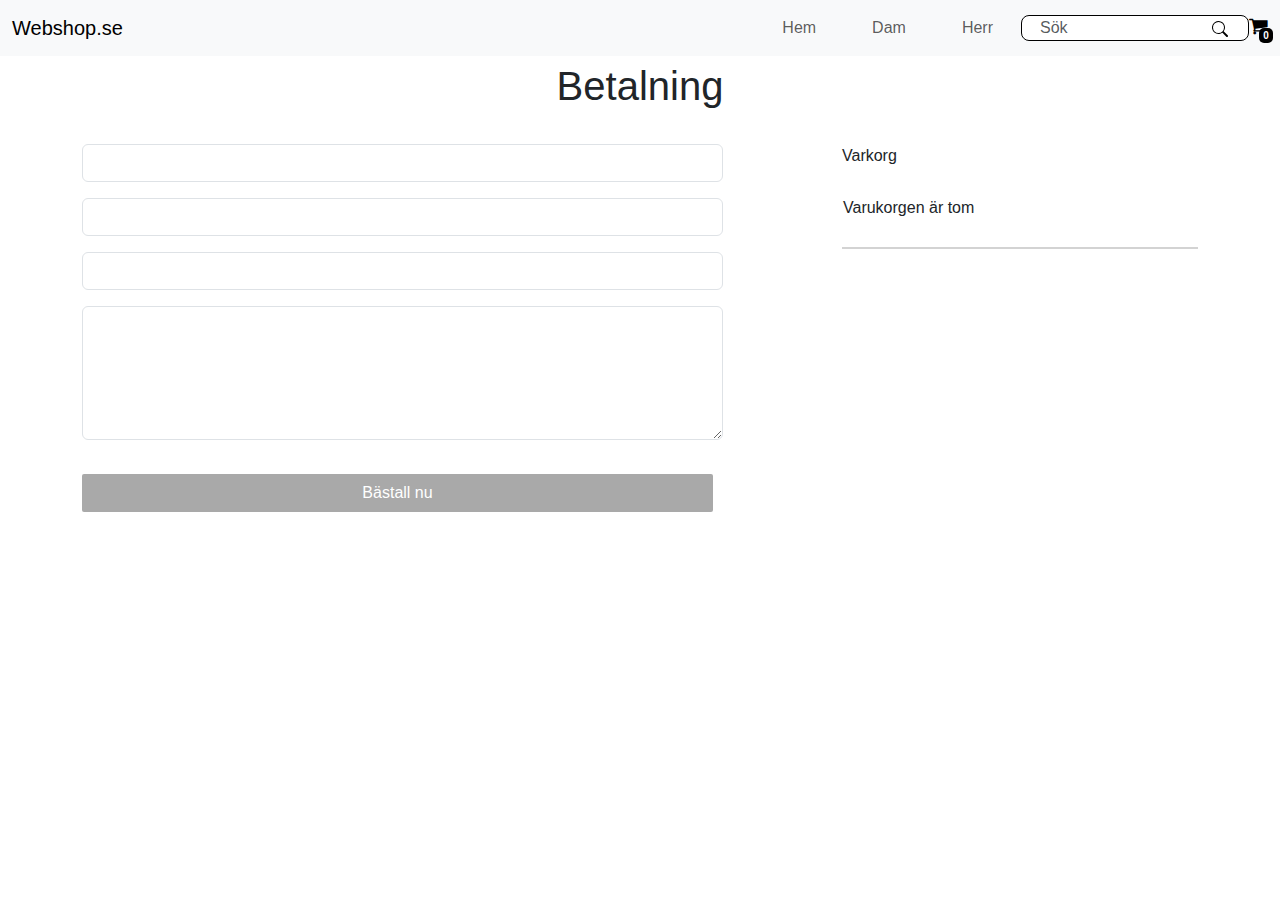
==== betalningssida.html @ 37ce391c "skapat en betalningssida/N" ====
<!DOCTYPE html>
<html lang="en">
<head>
    <meta charset="UTF-8">
    <meta http-equiv="X-UA-Compatible" content="IE=edge">
    <meta name="viewport" content="width=device-width, initial-scale=1.0">
    <link rel="stylesheet" href="https://cdnjs.cloudflare.com/ajax/libs/font-awesome/4.7.0/css/font-awesome.min.css">
    <link rel="stylesheet" href="https://cdnjs.cloudflare.com/ajax/libs/font-awesome/4.7.0/css/font-awesome.min.css">
    <link href="https://cdn.jsdelivr.net/npm/bootstrap@5.0.2/dist/css/bootstrap.min.css" rel="stylesheet">
    <script src="https://cdn.jsdelivr.net/npm/bootstrap@5.0.2/dist/js/bootstrap.bundle.min.js" rel="stylesheet"></script>
    <link rel="stylesheet" href="mysass.css">
    <title>Betalning</title>
</head>
<body>

    <nav class="navbar navbar-expand-lg navbar-light bg-light sticky-top">
        <div class="container-fluid">
            <a class="navbar-brand" href="#">Webshop.se
                <!-- <img src="" alt=""> -->
            </a>
            <button class="navbar-toggler" type="button" data-bs-toggle="collapse" data-bs-target="#expandlinks">
                <span class="navbar-toggler-icon"></span>
            </button>
            <div class="collapse navbar-collapse" id="expandlinks">
                <ul class="navbar-nav ms-auto">
                    <li class="nav-item"><a class="nav-link" href="index.html">Hem</a></li>
                    <li class="nav-item"><a class="nav-link" href="dam.html">Dam</a></li>
                    <li class="nav-item"><a class="nav-link" href="herr.html">Herr</a></li>
                </ul>
                <form class="search">
                    <input class="form-control ms-2" type="text" placeholder="Sök">
                    <button class="serch_button" type="button"><img src="search.svg" alt="search"></button>
                </form>
                <a href="kassa.html">
                <div class="items-in-basket"></div>
                <i class="fa fa-shopping-cart" style="font-size:20px"></i>
                </a>
            </div>
        </div>
    </nav>
    
    <h1>Betalning</h1>
    <div class="container">
        <div class="row">
            <div class="col-7">
                <form method="post">
                    <div class="mb-3">
                        <input type="text" class="form-control" name="name" placeholder="">
                    </div>
                    <div class="mb-3">
                        <input type="text" class="form-control" name="email" placeholder="">
                    </div>
                    <div class="mb-3">
                        <input type="text" class="form-control" name="subject" placeholder="">
                    </div>
                    <div class="mb-4">
                        <textarea class="form-control" name="message" rows="5" placeholder=""></textarea>
                    </div>
                    <div class="d-grid">
                        <button class="checkout-buttons" onclick="checkoutBasket()">Bästall nu</button>
                    </div>
                </form>
            </div>
            <div class="col-1"></div>
            <div class="col-4">
                Varkorg
                <table id="checkout"></table>
            </div>
        </div>
    </div>

    <script src="shopping.js"></script>
    <script>
        fetch("data.json")
    </script>

</body>
</html>
---- mysass.css ----
body {
  font-family: Helvetica;
}

ul li {
  padding-left: 20px;
  padding-right: 20px;
}

.d-flex {
  padding-left: 30px;
  padding-right: 30px;
}

.search {
  border: 1px solid black;

  border-radius: 8px;
  background: white;
  max-width: 300px;
  max-height: fit-content;
  display: -webkit-box;
  display: -ms-flexbox;
  display: flex;
  position: relative;
  -webkit-box-sizing: border-box;
  box-sizing: border-box;
}

.search input {
  -webkit-appearance: none;
  -moz-appearance: none;
  appearance: none;
  border: none;
  padding: 0 30px 0 10px;
  margin: 0;
  background: none;
  outline: none;
  -webkit-box-flex: 1;
  -ms-flex: 1;
  flex: 1;
}

.search button {
  -webkit-appearance: none;
  -moz-appearance: none;
  appearance: none;
  border: none;
  display: -webkit-box;
  display: -ms-flexbox;
  display: flex;
  -webkit-box-align: center;
  -ms-flex-align: center;
  align-items: center;
  background: none;
  padding: 0;
  margin: 0;
  position: absolute;
  top: 0;
  right: 20px;
  height: 25px;
}
.kassa {
  display: flex;
}
.cart {
  padding: 0.5em;
}

/* ---------------- Produktsidan - herr ---------------- */
h1 {
  text-align: center;
  padding-bottom: 20px;
}

.herrbild {
  text-align: center;
  background-color: #f1f1f1;
  margin: 30px;
  padding: 20px;
}

@media only screen and (max-width: 764px) {
  .herrbild {
    max-width: 100%;
  }
  img {
    width: 100%;
  }
}

@media only screen and (max-width: 764px) {
  .herrbild {
    max-width: 100%;
  }
  img {
    width: 100%;
  }
}

@media only screen and (max-width: 1200px) {
  .herrbild {
    max-width: 100%;
  }
  img {
    width: 100%;
  }
}

.cards-list {
  display: -webkit-box;
  display: -ms-flexbox;
  display: flex;
  -ms-flex-wrap: wrap;
  flex-wrap: wrap;
  width: 60%;
  margin: auto;
  padding: 10px;
}

.card {
  margin: auto;
}

.btn {
  background-color: black;
  color: white;
  font-size: 15px;
}

.btn:hover {
  border: 1px solid black;
  color: black;
  background-color: white;
  -webkit-transition: 0.4s;
  transition: 0.4s;
}
.main {
  max-width: 40.5rem;
  max-height: fit-content;
  margin: auto;
  padding: 2rem 1.25rem;
}
.title h3 {
  font-size: medium;
  padding: 10px 10px;
  text-align: center;
  font-weight: bold;
}

h1,
h2,
h3,
h4,
h5,
.h1,
.h2,
.h3,
.h4,
.h5 {
  line-height: 1.5;
  font-weight: 400;
}

.img,
.blog-img,
.user-img {
  background-size: cover;
  background-repeat: no-repeat;
  background-position: center center;
}

.ftco-footer-social {
  li {
    list-style: none;
    margin: 0 10px 0 0;
    display: inline-block;
    a {
      height: 40px;
      width: 40px;
      display: block;
      background: rgba($black, 0.05);
      border-radius: 50%;
      position: relative;
      span {
        position: absolute;
        font-size: 20px;
        top: 50%;
        left: 50%;
        transform: translate(-50%, -50%);
      }
      &:hover {
        color: $white;
      }
    }
  }
}

.ftco-section {
  padding: 12em 0;
  h2 {
    margin-bottom: 0;
  }
}

footer {
  padding: 7em 0;
}

.footer {
  background: #3f696d;

  p {
    color: rgba(255, 255, 255, 0.3);
  }
  .footer-heading {
    font-size: 30px;
    color: $white;
    font-weight: 700;
    margin-bottom: 30px;
    .logo {
      color: white;
    }
  }
  .menu {
    margin-bottom: 30px;
    a {
      color: rgba(255, 255, 255, 0.6);
      margin: 0 10px;
      text-transform: uppercase;
      letter-spacing: 1px;
    }
  }
  .ftco-footer-social {
    li {
      a {
        background: transparent;
        border: 1px solid primary;
      }
    }
  }
}
/*# sourceMappingURL=mysass.css.map */

/* ----------------- Produktsida --------------*/

.product1 {
  
}
.productName {
  font-weight: 500;
}

.productInfo {
  font-size: small;
  
}

.productPrice {
  font-weight: 200;
}

.productText {
  font-family: 'Open Sans', sans-serif;
  border-top: 1px solid black;
  max-width: 3000px;
  margin-bottom: 10px;
}

.productPicBig {
  width: 400px;
  height: 400px;
  display: flex-end;
  float: right;

}
.productPicSmall {
  width: 400px;
  height: 400px;
}
.productPageBig{
  max-width: 80%;
  
}

.produtPageSmall {
  max-width: 90;
}

@media only screen and (min-width: 1280px) {
.containerProd {
  border: black solid 1px;
  margin-left: 180px;
  margin-right: 180px;
}
}
@media only screen and (max-width: 1279px) {
  .containerProd {
    border: rgb(100, 100, 100) solid 1px;
  }
  }

.select {
  display: block;
  pad: 10px;
  margin-top: 20px;
  
}


/* --------------------VARUKORGEN & KNAPPARNA-------------------- */
/* Siffran på antalet produkter i varukorgen */
  .items-in-basket{
  position: absolute;
  margin-left: 10px;
  margin-top: 12px;
  text-align: center;
  font-size: 10px;
  width: 14px;
  font-weight: bolder;
  border-radius: 5px;
  color: white;
  background-color: black;
  }

  .fa-shopping-cart {
    color: black;
  }

  #checkout img {
  height: 120px;
  display: block;
  padding: 10px;
  }

  #checkout tr td {
  height: 80px;
  width: 25%;
  border-bottom: 2px solid lightgray;
  margin-left: 5px;
  }

/* Popup-meddelande att en produkt har dykt upp */
  #notify {
  position: fixed;
  background-color: black;
  color: white;
  bottom: 0px;
  width: 100%;
  padding-top: 10px;
  text-align: center;
  visibility: hidden;
  opacity: 0;
  transition: opacity 1000ms, visibility 1000ms;
  }

  .visible {
  visibility: visible !important;
  opacity: 1 !important;
  }

/* Betala eller släng knapparna i kassan */
  .checkout-buttons {
  background-color: darkgrey;
  color: white;
  border: none;
  padding: 7px;
  font-size: 16px;
  cursor: pointer;
  border-radius: 2px;
  float: right;
  margin-right: 10px;
  margin-top: 10px;
  }

  .checkout-buttons:hover {
    color: white;
    background-color: black;
    -webkit-transition: 0.4s;
    transition: 0.4s;
    }

  /* --------------------VARUKORG - UNDERRUBRIKERNA---------------- */
  .container-products {
  max-width: 50%;
  margin: auto;
  }

  .products {
  margin: auto;
  width: 50%;
  }

  .product-header1 {
  display: flex;
  flex-wrap: wrap;
  justify-content: flex-start;
  border-bottom: 4px solid lightgray;
  margin: auto;
  }

  .produktnamn {
  width: 20%;
  }

  .produktnummer {
  width: 20%;
  }
  
  .produktnamn1 {
  margin-left: 5%;
  }

  .total {
  margin-left: 6%;
  }

  .pris {
  margin-left: 17%;
  }

  @media only screen and (max-width: 764px) {
    .container-products, .products, .product-header1 {
    max-width: 100%;
   }
   h5 {
     font-size: 12px;
   }
  }
   
    @media only screen and (max-width: 764px) {
    .container-products, .products, .product-header1 {
    max-width: 100%;
   }
   h5 {
    font-size: 12px;
  }
  }
   
    @media only screen and (max-width: 1200px) {
    .container-products, .products, .product-header1 {
    width: 100%;
   }
   h5 {
    font-size: 12px;
  }
  }
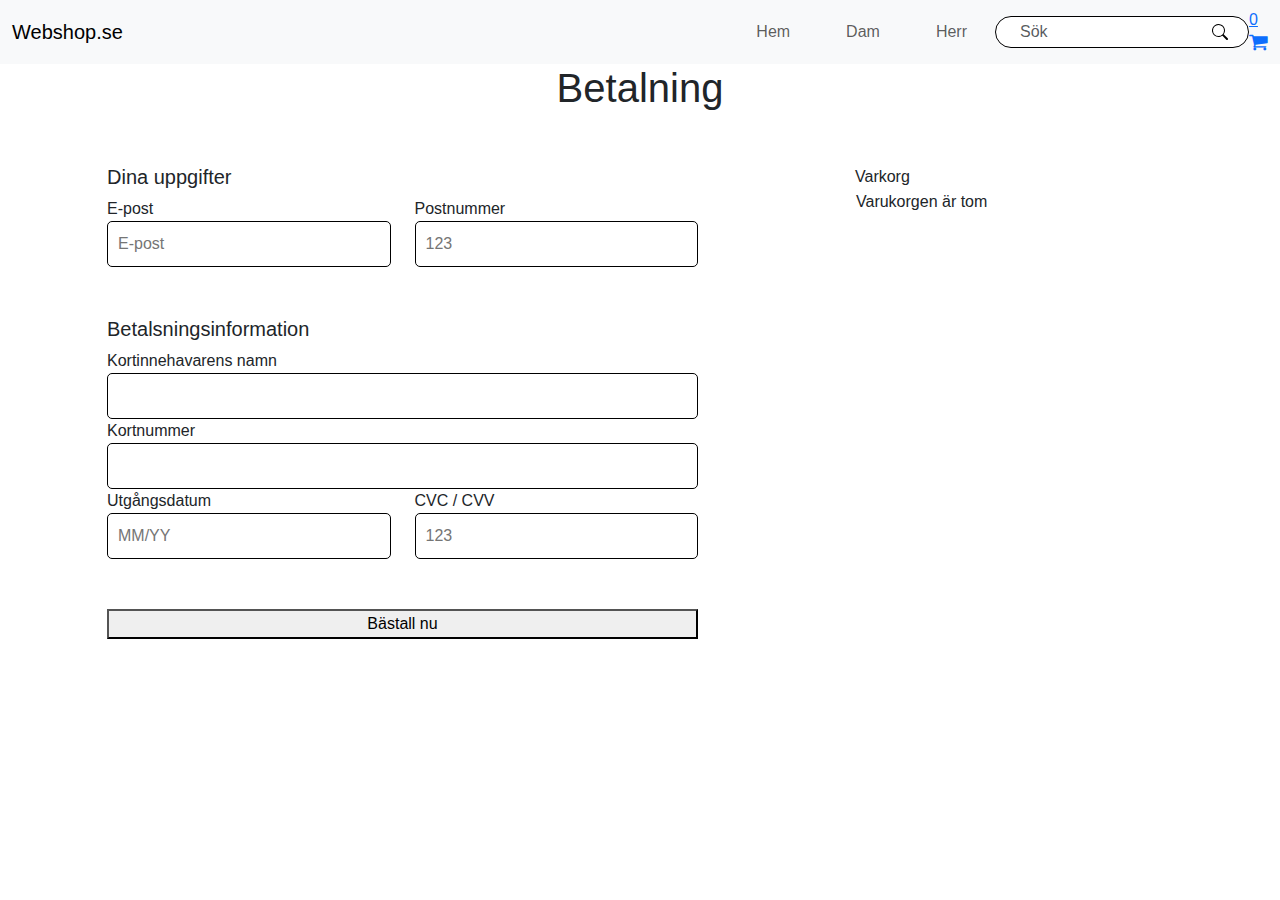
==== commit 6f87d3cf: "uppdaterat betalningssida" ====
--- a/betalningssida.html
+++ b/betalningssida.html
@@ -43,26 +43,48 @@
     <div class="container">
         <div class="row">
             <div class="col-7">
-                <form method="post">
-                    <div class="mb-3">
-                        <input type="text" class="form-control" name="name" placeholder="">
+                <div class="betalning_container uppgift">
+                    <h5>Dina uppgifter</h5>
+                    <div class="row">
+                        <div class="col">
+                            <label for="e-post">E-post</label><br>
+                            <input type="text" class="text" id="e-post" placeholder="E-post">
+                        </div>
+                        <div class="col">
+                            <label for="postnummer">Postnummer</label><br>
+                            <input type="text" class="text" id="postnummer" placeholder="123"><br>
+                        </div>
                     </div>
-                    <div class="mb-3">
-                        <input type="text" class="form-control" name="email" placeholder="">
+                </div>
+                <div class="betalning_container betalsningsinfo">
+                    <h5>Betalsningsinformation</h5>
+                    <div class="row">
+                        <div>
+                            <label for="kortNamn">Kortinnehavarens namn</label><br>
+                            <input type="text" class="text" id="kortNamn" placeholder=""><br>
+                        </div>
+                        <div>
+                            <label for="kortNummer">Kortnummer</label><br>
+                            <input type="password" class="text" id="kortNummer" placeholder=""><br>
+                        </div>
+                        <div class="col">
+                            <label for="utgångsdatum">Utgångsdatum</label><br>
+                            <input type="text" class="text" id="utgångsdatum" placeholder="MM/YY">
+                        </div>
+                        <div class="col">
+                            <label for="cvc_cvv">CVC / CVV</label><br>
+                            <input type="text" class="text" id="cvc_cvv" placeholder="123"><br>
+                        </div>
                     </div>
-                    <div class="mb-3">
-                        <input type="text" class="form-control" name="subject" placeholder="">
-                    </div>
-                    <div class="mb-4">
-                        <textarea class="form-control" name="message" rows="5" placeholder=""></textarea>
-                    </div>
-                    <div class="d-grid">
-                        <button class="checkout-buttons" onclick="checkoutBasket()">Bästall nu</button>
-                    </div>
-                </form>
+                </div>
+                <div class="betalning_container d-grid">
+                    <button class="checkout-buttons" onclick="checkoutBasket()">Bästall nu</button>
+                </div>
+                
             </div>
+
             <div class="col-1"></div>
-            <div class="col-4">
+            <div class="betalning_container col-4">
                 Varkorg
                 <table id="checkout"></table>
             </div>
--- a/mysass.css
+++ b/mysass.css
@@ -14,57 +14,55 @@
 
 .search {
   border: 1px solid black;
-
-  border-radius: 8px;
+  height: 32px;
+  border-radius: 16px;
   background: white;
-  max-width: 300px;
-  max-height: fit-content;
+  max-width: 400px;
   display: -webkit-box;
   display: -ms-flexbox;
   display: flex;
   position: relative;
   -webkit-box-sizing: border-box;
-  box-sizing: border-box;
+          box-sizing: border-box;
 }
 
 .search input {
   -webkit-appearance: none;
-  -moz-appearance: none;
-  appearance: none;
+     -moz-appearance: none;
+          appearance: none;
   border: none;
-  padding: 0 30px 0 10px;
+  padding: 0 50px 0 16px;
   margin: 0;
   background: none;
   outline: none;
   -webkit-box-flex: 1;
-  -ms-flex: 1;
-  flex: 1;
+      -ms-flex: 1;
+          flex: 1;
 }
 
 .search button {
   -webkit-appearance: none;
-  -moz-appearance: none;
-  appearance: none;
+     -moz-appearance: none;
+          appearance: none;
   border: none;
   display: -webkit-box;
   display: -ms-flexbox;
   display: flex;
   -webkit-box-align: center;
-  -ms-flex-align: center;
-  align-items: center;
+      -ms-flex-align: center;
+          align-items: center;
   background: none;
   padding: 0;
   margin: 0;
   position: absolute;
   top: 0;
   right: 20px;
-  height: 25px;
+  height: 30px;
 }
-.kassa {
-  display: flex;
-}
+
 .cart {
-  padding: 0.5em;
+  padding-left: 20px;
+  padding-right: 20px;
 }
 
 /* ---------------- Produktsidan - herr ---------------- */
@@ -112,7 +110,7 @@
   display: -ms-flexbox;
   display: flex;
   -ms-flex-wrap: wrap;
-  flex-wrap: wrap;
+      flex-wrap: wrap;
   width: 60%;
   margin: auto;
   padding: 10px;
@@ -135,313 +133,19 @@
   -webkit-transition: 0.4s;
   transition: 0.4s;
 }
-.main {
-  max-width: 40.5rem;
-  max-height: fit-content;
-  margin: auto;
-  padding: 2rem 1.25rem;
-}
-.title h3 {
-  font-size: medium;
-  padding: 10px 10px;
-  text-align: center;
-  font-weight: bold;
+
+.text {
+  display: inline-block;
+  width: 100%;
+  padding: 10px;
+  border-radius: 5px;
+  border: 1px solid black;
+  -webkit-box-sizing: border-box;
+          box-sizing: border-box;
+  background: white;
 }
 
-h1,
-h2,
-h3,
-h4,
-h5,
-.h1,
-.h2,
-.h3,
-.h4,
-.h5 {
-  line-height: 1.5;
-  font-weight: 400;
+.betalning_container {
+  padding: 25px;
 }
-
-.img,
-.blog-img,
-.user-img {
-  background-size: cover;
-  background-repeat: no-repeat;
-  background-position: center center;
-}
-
-.ftco-footer-social {
-  li {
-    list-style: none;
-    margin: 0 10px 0 0;
-    display: inline-block;
-    a {
-      height: 40px;
-      width: 40px;
-      display: block;
-      background: rgba($black, 0.05);
-      border-radius: 50%;
-      position: relative;
-      span {
-        position: absolute;
-        font-size: 20px;
-        top: 50%;
-        left: 50%;
-        transform: translate(-50%, -50%);
-      }
-      &:hover {
-        color: $white;
-      }
-    }
-  }
-}
-
-.ftco-section {
-  padding: 12em 0;
-  h2 {
-    margin-bottom: 0;
-  }
-}
-
-footer {
-  padding: 7em 0;
-}
-
-.footer {
-  background: #3f696d;
-
-  p {
-    color: rgba(255, 255, 255, 0.3);
-  }
-  .footer-heading {
-    font-size: 30px;
-    color: $white;
-    font-weight: 700;
-    margin-bottom: 30px;
-    .logo {
-      color: white;
-    }
-  }
-  .menu {
-    margin-bottom: 30px;
-    a {
-      color: rgba(255, 255, 255, 0.6);
-      margin: 0 10px;
-      text-transform: uppercase;
-      letter-spacing: 1px;
-    }
-  }
-  .ftco-footer-social {
-    li {
-      a {
-        background: transparent;
-        border: 1px solid primary;
-      }
-    }
-  }
-}
-/*# sourceMappingURL=mysass.css.map */
-
-/* ----------------- Produktsida --------------*/
-
-.product1 {
-  
-}
-.productName {
-  font-weight: 500;
-}
-
-.productInfo {
-  font-size: small;
-  
-}
-
-.productPrice {
-  font-weight: 200;
-}
-
-.productText {
-  font-family: 'Open Sans', sans-serif;
-  border-top: 1px solid black;
-  max-width: 3000px;
-  margin-bottom: 10px;
-}
-
-.productPicBig {
-  width: 400px;
-  height: 400px;
-  display: flex-end;
-  float: right;
-
-}
-.productPicSmall {
-  width: 400px;
-  height: 400px;
-}
-.productPageBig{
-  max-width: 80%;
-  
-}
-
-.produtPageSmall {
-  max-width: 90;
-}
-
-@media only screen and (min-width: 1280px) {
-.containerProd {
-  border: black solid 1px;
-  margin-left: 180px;
-  margin-right: 180px;
-}
-}
-@media only screen and (max-width: 1279px) {
-  .containerProd {
-    border: rgb(100, 100, 100) solid 1px;
-  }
-  }
-
-.select {
-  display: block;
-  pad: 10px;
-  margin-top: 20px;
-  
-}
-
-
-/* --------------------VARUKORGEN & KNAPPARNA-------------------- */
-/* Siffran på antalet produkter i varukorgen */
-  .items-in-basket{
-  position: absolute;
-  margin-left: 10px;
-  margin-top: 12px;
-  text-align: center;
-  font-size: 10px;
-  width: 14px;
-  font-weight: bolder;
-  border-radius: 5px;
-  color: white;
-  background-color: black;
-  }
-
-  .fa-shopping-cart {
-    color: black;
-  }
-
-  #checkout img {
-  height: 120px;
-  display: block;
-  padding: 10px;
-  }
-
-  #checkout tr td {
-  height: 80px;
-  width: 25%;
-  border-bottom: 2px solid lightgray;
-  margin-left: 5px;
-  }
-
-/* Popup-meddelande att en produkt har dykt upp */
-  #notify {
-  position: fixed;
-  background-color: black;
-  color: white;
-  bottom: 0px;
-  width: 100%;
-  padding-top: 10px;
-  text-align: center;
-  visibility: hidden;
-  opacity: 0;
-  transition: opacity 1000ms, visibility 1000ms;
-  }
-
-  .visible {
-  visibility: visible !important;
-  opacity: 1 !important;
-  }
-
-/* Betala eller släng knapparna i kassan */
-  .checkout-buttons {
-  background-color: darkgrey;
-  color: white;
-  border: none;
-  padding: 7px;
-  font-size: 16px;
-  cursor: pointer;
-  border-radius: 2px;
-  float: right;
-  margin-right: 10px;
-  margin-top: 10px;
-  }
-
-  .checkout-buttons:hover {
-    color: white;
-    background-color: black;
-    -webkit-transition: 0.4s;
-    transition: 0.4s;
-    }
-
-  /* --------------------VARUKORG - UNDERRUBRIKERNA---------------- */
-  .container-products {
-  max-width: 50%;
-  margin: auto;
-  }
-
-  .products {
-  margin: auto;
-  width: 50%;
-  }
-
-  .product-header1 {
-  display: flex;
-  flex-wrap: wrap;
-  justify-content: flex-start;
-  border-bottom: 4px solid lightgray;
-  margin: auto;
-  }
-
-  .produktnamn {
-  width: 20%;
-  }
-
-  .produktnummer {
-  width: 20%;
-  }
-  
-  .produktnamn1 {
-  margin-left: 5%;
-  }
-
-  .total {
-  margin-left: 6%;
-  }
-
-  .pris {
-  margin-left: 17%;
-  }
-
-  @media only screen and (max-width: 764px) {
-    .container-products, .products, .product-header1 {
-    max-width: 100%;
-   }
-   h5 {
-     font-size: 12px;
-   }
-  }
-   
-    @media only screen and (max-width: 764px) {
-    .container-products, .products, .product-header1 {
-    max-width: 100%;
-   }
-   h5 {
-    font-size: 12px;
-  }
-  }
-   
-    @media only screen and (max-width: 1200px) {
-    .container-products, .products, .product-header1 {
-    width: 100%;
-   }
-   h5 {
-    font-size: 12px;
-  }
-  }
+/*# sourceMappingURL=mysass.css.map */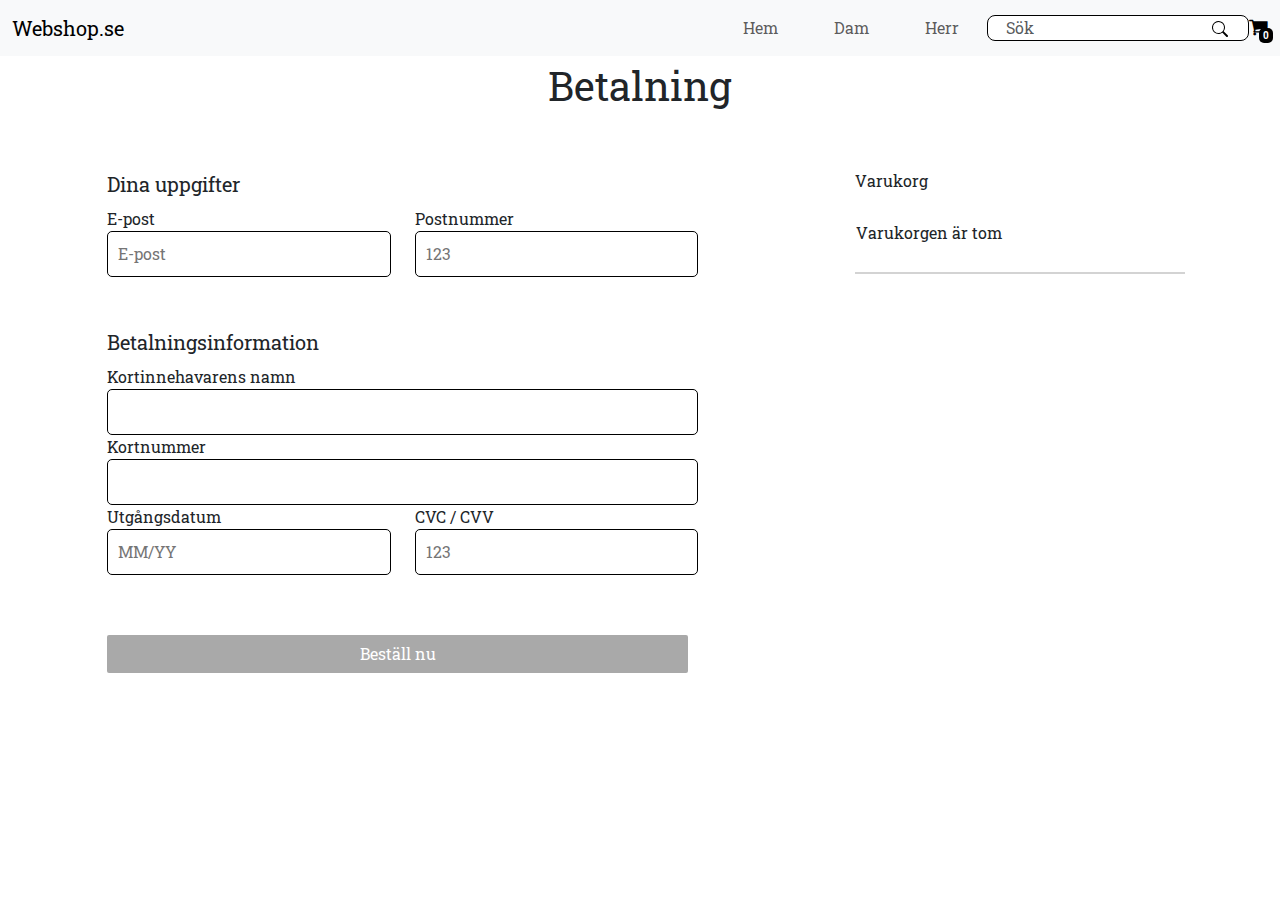
==== commit 7229db0a: "Add files via upload" ====
--- a/betalningssida.html
+++ b/betalningssida.html
@@ -5,9 +5,9 @@
     <meta http-equiv="X-UA-Compatible" content="IE=edge">
     <meta name="viewport" content="width=device-width, initial-scale=1.0">
     <link rel="stylesheet" href="https://cdnjs.cloudflare.com/ajax/libs/font-awesome/4.7.0/css/font-awesome.min.css">
-    <link rel="stylesheet" href="https://cdnjs.cloudflare.com/ajax/libs/font-awesome/4.7.0/css/font-awesome.min.css">
     <link href="https://cdn.jsdelivr.net/npm/bootstrap@5.0.2/dist/css/bootstrap.min.css" rel="stylesheet">
     <script src="https://cdn.jsdelivr.net/npm/bootstrap@5.0.2/dist/js/bootstrap.bundle.min.js" rel="stylesheet"></script>
+    <link href="https://fonts.googleapis.com/css2?family=Roboto+Slab:wght@300;400;500;600;700;800&display=swap" rel="stylesheet">
     <link rel="stylesheet" href="mysass.css">
     <title>Betalning</title>
 </head>
@@ -57,7 +57,7 @@
                     </div>
                 </div>
                 <div class="betalning_container betalsningsinfo">
-                    <h5>Betalsningsinformation</h5>
+                    <h5>Betalningsinformation</h5>
                     <div class="row">
                         <div>
                             <label for="kortNamn">Kortinnehavarens namn</label><br>
@@ -78,14 +78,14 @@
                     </div>
                 </div>
                 <div class="betalning_container d-grid">
-                    <button class="checkout-buttons" onclick="checkoutBasket()">Bästall nu</button>
+                    <button class="checkout-buttons" onclick="checkoutBasket(), location.href='tack.html'">Beställ nu</button>
                 </div>
                 
             </div>
 
             <div class="col-1"></div>
             <div class="betalning_container col-4">
-                Varkorg
+                Varukorg
                 <table id="checkout"></table>
             </div>
         </div>
--- a/mysass.css
+++ b/mysass.css
@@ -1,83 +1,77 @@
 body {
-  font-family: Helvetica;
-}
-
+  font-family: "Roboto Slab", serif;
+}
 ul li {
   padding-left: 20px;
   padding-right: 20px;
 }
-
 .d-flex {
   padding-left: 30px;
   padding-right: 30px;
 }
-
 .search {
   border: 1px solid black;
-  height: 32px;
-  border-radius: 16px;
+  border-radius: 8px;
   background: white;
-  max-width: 400px;
+  max-width: 300px;
+  max-height: fit-content;
   display: -webkit-box;
   display: -ms-flexbox;
   display: flex;
   position: relative;
   -webkit-box-sizing: border-box;
-          box-sizing: border-box;
-}
-
+  box-sizing: border-box;
+}
 .search input {
   -webkit-appearance: none;
-     -moz-appearance: none;
-          appearance: none;
+  -moz-appearance: none;
+  appearance: none;
   border: none;
-  padding: 0 50px 0 16px;
+  padding: 0 30px 0 10px;
   margin: 0;
   background: none;
   outline: none;
   -webkit-box-flex: 1;
-      -ms-flex: 1;
-          flex: 1;
-}
-
+  -ms-flex: 1;
+  flex: 1;
+}
 .search button {
   -webkit-appearance: none;
-     -moz-appearance: none;
-          appearance: none;
+  -moz-appearance: none;
+  appearance: none;
   border: none;
   display: -webkit-box;
   display: -ms-flexbox;
   display: flex;
   -webkit-box-align: center;
-      -ms-flex-align: center;
-          align-items: center;
+  -ms-flex-align: center;
+  align-items: center;
   background: none;
   padding: 0;
   margin: 0;
   position: absolute;
   top: 0;
   right: 20px;
-  height: 30px;
-}
-
+  height: 25px;
+}
+.kassa {
+  display: flex;
+}
 .cart {
-  padding-left: 20px;
-  padding-right: 20px;
-}
-
-/* ---------------- Produktsidan - herr ---------------- */
+  padding: 0.5em;
+}
+
+/* ---------------- Produktsidan - herr & dam ---------------- */
 h1 {
   text-align: center;
   padding-bottom: 20px;
 }
-
 .herrbild {
   text-align: center;
   background-color: #f1f1f1;
   margin: 30px;
   padding: 20px;
 }
-
 @media only screen and (max-width: 764px) {
   .herrbild {
     max-width: 100%;
@@ -86,7 +80,6 @@
     width: 100%;
   }
 }
-
 @media only screen and (max-width: 764px) {
   .herrbild {
     max-width: 100%;
@@ -95,7 +88,6 @@
     width: 100%;
   }
 }
-
 @media only screen and (max-width: 1200px) {
   .herrbild {
     max-width: 100%;
@@ -104,28 +96,24 @@
     width: 100%;
   }
 }
-
 .cards-list {
   display: -webkit-box;
   display: -ms-flexbox;
   display: flex;
   -ms-flex-wrap: wrap;
-      flex-wrap: wrap;
+  flex-wrap: wrap;
   width: 60%;
   margin: auto;
   padding: 10px;
 }
-
 .card {
   margin: auto;
 }
-
 .btn {
   background-color: black;
   color: white;
   font-size: 15px;
 }
-
 .btn:hover {
   border: 1px solid black;
   color: black;
@@ -133,19 +121,379 @@
   -webkit-transition: 0.4s;
   transition: 0.4s;
 }
-
+/* .main {
+  max-width: 40.5rem;
+  max-height: fit-content;
+  margin: auto;
+  padding: 2rem 1.25rem;
+} */
+.title h3 {
+  font-size: medium;
+  padding: 10px 10px;
+  text-align: center;
+  font-weight: bold;
+}
+h1,
+h2,
+h3,
+h4,
+h5,
+.h1,
+.h2,
+.h3,
+.h4,
+.h5 {
+  line-height: 1.5;
+  font-weight: 400;
+}
+.img,
+.blog-img,
+.user-img {
+  background-size: cover;
+  background-repeat: no-repeat;
+  background-position: center center;
+}
+/*# sourceMappingURL=mysass.css.map */
+
+/* ----------------- Produktsida --------------*/
+.productName {
+  font-weight: 500;
+}
+.productInfo {
+  font-size: small;
+}
+.productPrice {
+  font-weight: 200;
+}
+.productText {
+  font-family: "Open Sans", sans-serif;
+  border-top: 1px solid black;
+  max-width: 3000px;
+  margin-bottom: 10px;
+}
+.productPicBig {
+  width: 400px;
+  height: 400px;
+  display: flex-end;
+  float: right;
+}
+.productPicSmall {
+  width: 400px;
+  height: 400px;
+}
+.productPageBig {
+  max-width: 80%;
+}
+.produtPageSmall {
+  max-width: 90;
+}
+@media only screen and (min-width: 1280px) {
+  .containerProd {
+    border: rgb(163, 163, 163) solid 1px;
+    margin-left: 180px;
+    margin-right: 180px;
+  }
+}
+@media only screen and (max-width: 1279px) {
+  .containerProd {
+    border: rgb(100, 100, 100) solid 1px;
+  }
+}
+.select {
+  display: block;
+  pad: 10px;
+  margin-top: 20px;
+}
+
+/* --------------------VARUKORGEN & KNAPPARNA-------------------- */
+/* Siffran på antalet produkter i varukorgen */
+.items-in-basket {
+  position: absolute;
+  margin-left: 10px;
+  margin-top: 12px;
+  text-align: center;
+  font-size: 10px;
+  width: 14px;
+  font-weight: bolder;
+  border-radius: 5px;
+  color: white;
+  background-color: black;
+}
+
+.fa-shopping-cart {
+  color: black;
+}
+
+#checkout img {
+  height: 120px;
+  display: block;
+  padding: 10px;
+}
+
+#checkout tr td {
+  height: 80px;
+  width: 25%;
+  border-bottom: 2px solid lightgray;
+  margin-left: 5px;
+}
+
+/* Popup-meddelande att en produkt har dykt upp */
+#notify {
+  position: fixed;
+  background-color: black;
+  color: white;
+  bottom: 0px;
+  width: 100%;
+  padding-top: 10px;
+  text-align: center;
+  visibility: hidden;
+  opacity: 0;
+  transition: opacity 1000ms, visibility 1000ms;
+}
+
+.visible {
+  visibility: visible !important;
+  opacity: 1 !important;
+}
+
+/* Betala eller släng knapparna i kassan */
+.checkout-buttons {
+  background-color: darkgrey;
+  color: white;
+  border: none;
+  padding: 7px;
+  font-size: 16px;
+  cursor: pointer;
+  border-radius: 2px;
+  float: right;
+  margin-right: 10px;
+  margin-top: 10px;
+}
+
+.checkout-buttons:hover {
+  color: white;
+  background-color: black;
+  -webkit-transition: 0.4s;
+  transition: 0.4s;
+}
+
+/* --------------------VARUKORG - UNDERRUBRIKERNA---------------- */
+.container-products {
+  max-width: 50%;
+  margin: auto;
+}
+
+.products {
+  margin: auto;
+  width: 50%;
+}
+
+.product-header1 {
+  display: flex;
+  flex-wrap: wrap;
+  justify-content: flex-start;
+  border-bottom: 4px solid lightgray;
+  margin: auto;
+}
+
+.produktnamn {
+  width: 20%;
+}
+
+.produktnummer {
+  width: 20%;
+}
+
+.produktnamn1 {
+  margin-left: 5%;
+}
+
+.total {
+  margin-left: 6%;
+}
+
+.pris {
+  margin-left: 17%;
+}
+
+@media only screen and (max-width: 764px) {
+  .container-products,
+  .products,
+  .product-header1 {
+    max-width: 100%;
+  }
+  h5 {
+    font-size: 12px;
+  }
+}
+
+@media only screen and (max-width: 764px) {
+  .container-products,
+  .products,
+  .product-header1 {
+    max-width: 100%;
+  }
+  h5 {
+    font-size: 12px;
+  }
+}
+
+@media only screen and (max-width: 1200px) {
+  .container-products,
+  .products,
+  .product-header1 {
+    width: 100%;
+  }
+  h5 {
+    font-size: 12px;
+  }
+}
+
+/* -------- MIKAEL NY KOD NEDAN ------- */
+.contact {
+  justify-content: center;
+  display: grid;
+}
+.form-control {
+  max-width: 450px;
+  max-height: 450px;
+}
+/* @media only screen and (max-width: 764px) {
+   .form-control{
+     max-width: 100px;
+   }
+ } */
+.contactText {
+  justify-content: center;
+}
+.textarea {
+  max-width: 100px;
+}
+
+.containerRelaterade {
+  max-width: 2000px;
+  justify-content: center;
+  display: grid;
+}
+/* ------ MIKAEL NY KOD OVAN ------- */
+
+/* ------ Tack och betalningssidan ------ */
 .text {
   display: inline-block;
   width: 100%;
   padding: 10px;
   border-radius: 5px;
   border: 1px solid black;
-  -webkit-box-sizing: border-box;
-          box-sizing: border-box;
+  box-sizing: border-box;
   background: white;
 }
 
 .betalning_container {
   padding: 25px;
 }
-/*# sourceMappingURL=mysass.css.map */+
+.tack_container {
+  text-align: center;
+  border-radius: 10px;
+  padding: 25px;
+  margin: 100px;
+  background-color: rgba(255, 255, 255, 0.356);
+}
+
+/* ----- Ioannis Ny Kod -------- */
+
+.title {
+  text-align: center;
+  background-color: #fdfdfd;
+  margin-bottom: 30px;
+}
+
+@media only screen and (max-width: 764px) {
+  .title {
+    max-width: 100%;
+  }
+  img {
+    width: 100%;
+  }
+}
+
+@media only screen and (max-width: 764px) {
+  .title {
+    max-width: 100%;
+  }
+  img {
+    width: 100%;
+  }
+}
+
+@media only screen and (max-width: 1200px) {
+  .title {
+    max-width: 100%;
+  }
+  img {
+    width: 100%;
+  }
+}
+
+.main {
+  margin-bottom: 50px;
+}
+
+/* Footer */
+footer .container {
+  font-family: "Roboto Slab", serif;
+  background-color: black;
+  margin-top: 50px;
+}
+
+.social-links a {
+  display: inline-block;
+  font-size: 4rem;
+  color: white;
+  margin-left: 20px;
+}
+
+.footer-heading {
+  margin-top: 40px;
+}
+
+.row ul a {
+  color: white;
+  text-decoration: none;
+  font-size: 18px;
+}
+
+.about h4 {
+  font-size: 20px;
+  margin-bottom: 10px;
+  font-weight: 700;
+  text-align: start;
+}
+
+.about ul li {
+  margin-bottom: 5px;
+  text-align: start;
+}
+
+.about ul li a {
+  display: block;
+  transition: all 0.3s ease;
+}
+
+.about ul li a:hover {
+  color: white;
+  font-weight: 700;
+  padding-left: 10px;
+}
+
+.fmid h2 a {
+  text-decoration: none;
+  color: white;
+  font-size: 50px;
+  font-family: "Roboto Slab", serif;
+}
+
+.fmid p {
+  font-size: 10px;
+  font-weight: 100;
+}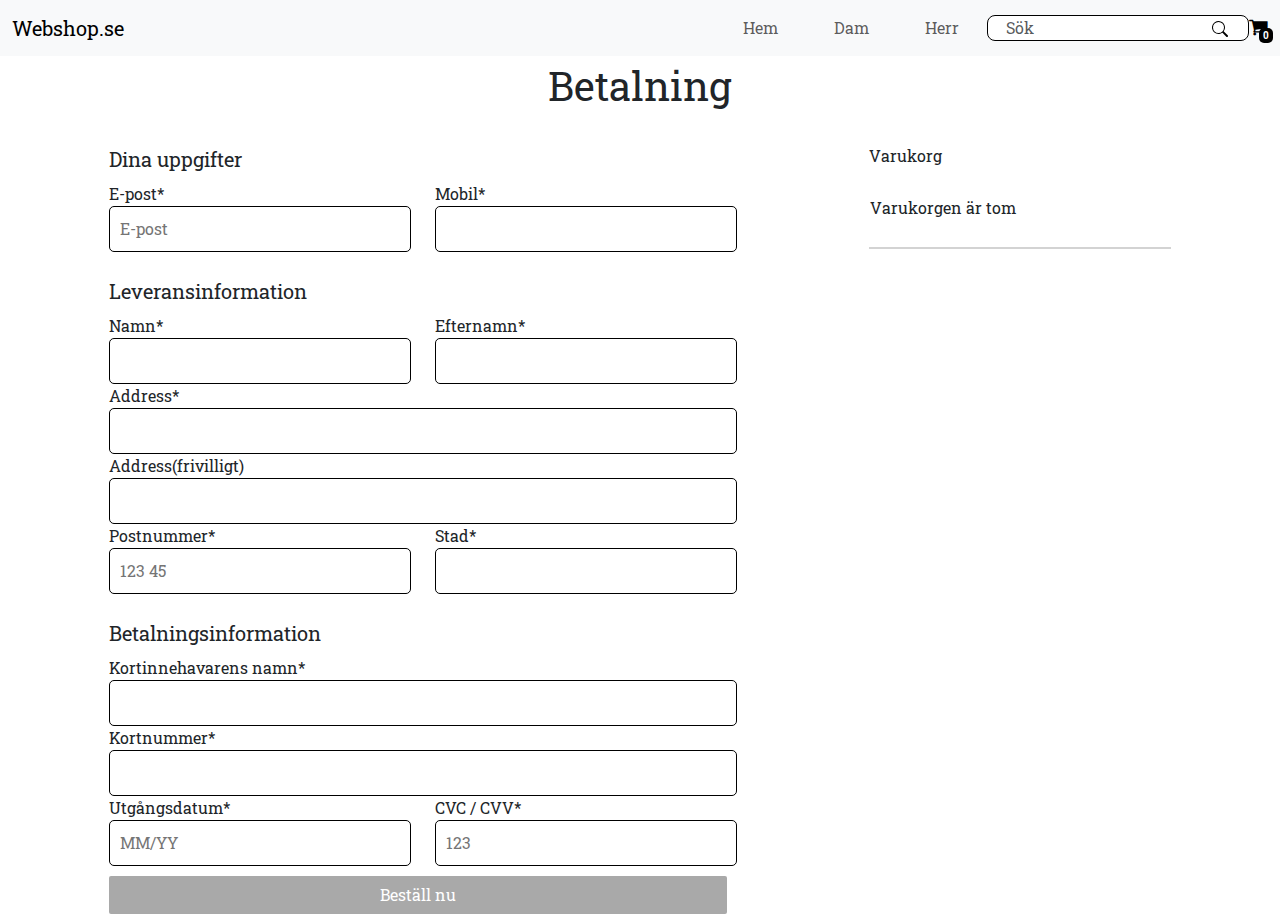
==== commit e4ba72ec: "updatet validation /Natsuki" ====
--- a/betalningssida.html
+++ b/betalningssida.html
@@ -10,12 +10,15 @@
     <link href="https://fonts.googleapis.com/css2?family=Roboto+Slab:wght@300;400;500;600;700;800&display=swap" rel="stylesheet">
     <link rel="stylesheet" href="mysass.css">
     <title>Betalning</title>
+
+    
 </head>
+
 <body>
 
     <nav class="navbar navbar-expand-lg navbar-light bg-light sticky-top">
         <div class="container-fluid">
-            <a class="navbar-brand" href="#">Webshop.se
+            <a class="navbar-brand" href="index.html">Webshop.se
                 <!-- <img src="" alt=""> -->
             </a>
             <button class="navbar-toggler" type="button" data-bs-toggle="collapse" data-bs-target="#expandlinks">
@@ -40,60 +43,106 @@
     </nav>
     
     <h1>Betalning</h1>
-    <div class="container">
-        <div class="row">
-            <div class="col-7">
-                <div class="betalning_container uppgift">
-                    <h5>Dina uppgifter</h5>
-                    <div class="row">
-                        <div class="col">
-                            <label for="e-post">E-post</label><br>
-                            <input type="text" class="text" id="e-post" placeholder="E-post">
-                        </div>
-                        <div class="col">
-                            <label for="postnummer">Postnummer</label><br>
-                            <input type="text" class="text" id="postnummer" placeholder="123"><br>
-                        </div>
+    <div class="row">
+        <div class="col-1"></div>
+        <div class="col-6">
+            <form>
+                <h5>Dina uppgifter</h5>
+                <div class="row" style="line-height:1.5;">
+                    <div class="col">
+                        <label for="e-post">E-post*</label><br>
+                        <input type="email" class="text" id="e-post" placeholder="E-post" required>
+                    </div>
+                    <div class=col>
+                        <label for="mobil">Mobil*</label><br>
+                        <input type="tel" class="text" id="mobil" required>
+                    </div>
+                </div><br>
+    
+                <h5>Leveransinformation</h5>
+                <div class="row">
+                    <div class="col">
+                        <label for="namn">Namn*</label><br>
+                        <input type="text" class="text" id="namn" required>
+                    </div>
+                    <div class="col">
+                        <label for="efternamn">Efternamn*</label><br>
+                        <input type="text" class="text" id="efternamn" required><br>
+                    </div>
+                    <div>
+                        <label for="address">Address*</label><br>
+                        <input type="text" class="text" id="address" required>
+                    </div>
+                    <div>
+                        <label for="address2">Address(frivilligt)</label><br>
+                        <input type="text" class="text" id="address2">
+                    </div>
+                    <div class="col">
+                        <label for="postnummer">Postnummer*</label><br>
+                        <input type="text" class="text" id="postnummer" placeholder="123 45" required><br>
+                    </div>
+                    <div class="col">
+                        <label for="stad">Stad*</label><br>
+                        <input type="text" class="text" id="stad" required><br>
+                    </div>
+                </div><br>
+    
+                <h5>Betalningsinformation</h5>
+                <div class="row">
+                    <div>
+                        <label for="kortNamn">Kortinnehavarens namn*</label><br>
+                        <input type="text" class="text" id="kortNamn" required><br>
+                    </div>
+                    <div>
+                        <label for="kortNummer">Kortnummer*</label><br>
+                        <input type="password" class="text" id="kortNummer" required><br>
+                    </div>
+                    <div class="col">
+                        <label for="expirationDate">Utgångsdatum*</label><br>
+                        <input type="text" class="text" id="expirationDate" placeholder="MM/YY" required>
+                    </div>
+                    <div class="col">
+                        <label for="cvc_cvv">CVC / CVV*</label><br>
+                        <input type="text" class="text" id="cvc_cvv" placeholder="123" required><br>
                     </div>
                 </div>
-                <div class="betalning_container betalsningsinfo">
-                    <h5>Betalningsinformation</h5>
-                    <div class="row">
-                        <div>
-                            <label for="kortNamn">Kortinnehavarens namn</label><br>
-                            <input type="text" class="text" id="kortNamn" placeholder=""><br>
-                        </div>
-                        <div>
-                            <label for="kortNummer">Kortnummer</label><br>
-                            <input type="password" class="text" id="kortNummer" placeholder=""><br>
-                        </div>
-                        <div class="col">
-                            <label for="utgångsdatum">Utgångsdatum</label><br>
-                            <input type="text" class="text" id="utgångsdatum" placeholder="MM/YY">
-                        </div>
-                        <div class="col">
-                            <label for="cvc_cvv">CVC / CVV</label><br>
-                            <input type="text" class="text" id="cvc_cvv" placeholder="123"><br>
-                        </div>
-                    </div>
+    
+                <div class="d-grid">
+                    <button class="checkout-buttons" onclick="checkoutBasket()">Beställ nu</button>
                 </div>
-                <div class="betalning_container d-grid">
-                    <button class="checkout-buttons" onclick="checkoutBasket(), location.href='tack.html'">Beställ nu</button>
-                </div>
-                
-            </div>
+            </form>
+        </div>
+        <div class="col-1"></div>
+        <div class="col-3">
+            Varukorg
+            <table id="checkout"></table>
+        </div>
+        <div class="col-1"></div>
+    </div>
 
-            <div class="col-1"></div>
-            <div class="betalning_container col-4">
-                Varukorg
-                <table id="checkout"></table>
-            </div>
-        </div>
-    </div>
 
     <script src="shopping.js"></script>
     <script>
         fetch("data.json")
+
+        //Hämta värden från input
+        // var email = document.getElementById("e-post").value;
+        // var mobil = document.getElementById("mobil").value;
+        // var namn = document.getElementById("namn").value;
+        // var efternamn = document.getElementById("efternamn").value;
+        // var address = document.getElementById("address").value;
+        // var postnummer = document.getElementById("postnummer").value;
+        // var stad = document.getElementById("stad").value;
+        // var kortNamn = document.getElementById("kortNamn").value;
+        // var kortNummer = document.getElementById("kortNummer").value;
+        // var expirationDate = document.getElementById("expirationDate").value;
+        // var cvcCvv = document.getElementById("cvc_cvv").value;
+        
+        // if (email === "" || mobil === "" || namn === "" || efternamn === "" || address === "" || postnummer === "" || 
+        // stad === "" || kortNamn === "" || kortNummer === "" || expirationDate === "" || cvcCvv === "") {
+        // alert("Du måste fylla i alla uppgifter");
+        // }
+
     </script>
 
 </body>
--- a/mysass.css
+++ b/mysass.css
@@ -17,7 +17,7 @@
   max-height: fit-content;
   display: -webkit-box;
   display: -ms-flexbox;
-  display: flex;
+  flex-wrap: wrap;
   position: relative;
   -webkit-box-sizing: border-box;
   box-sizing: border-box;
@@ -496,4 +496,4 @@
 .fmid p {
   font-size: 10px;
   font-weight: 100;
-}+}
